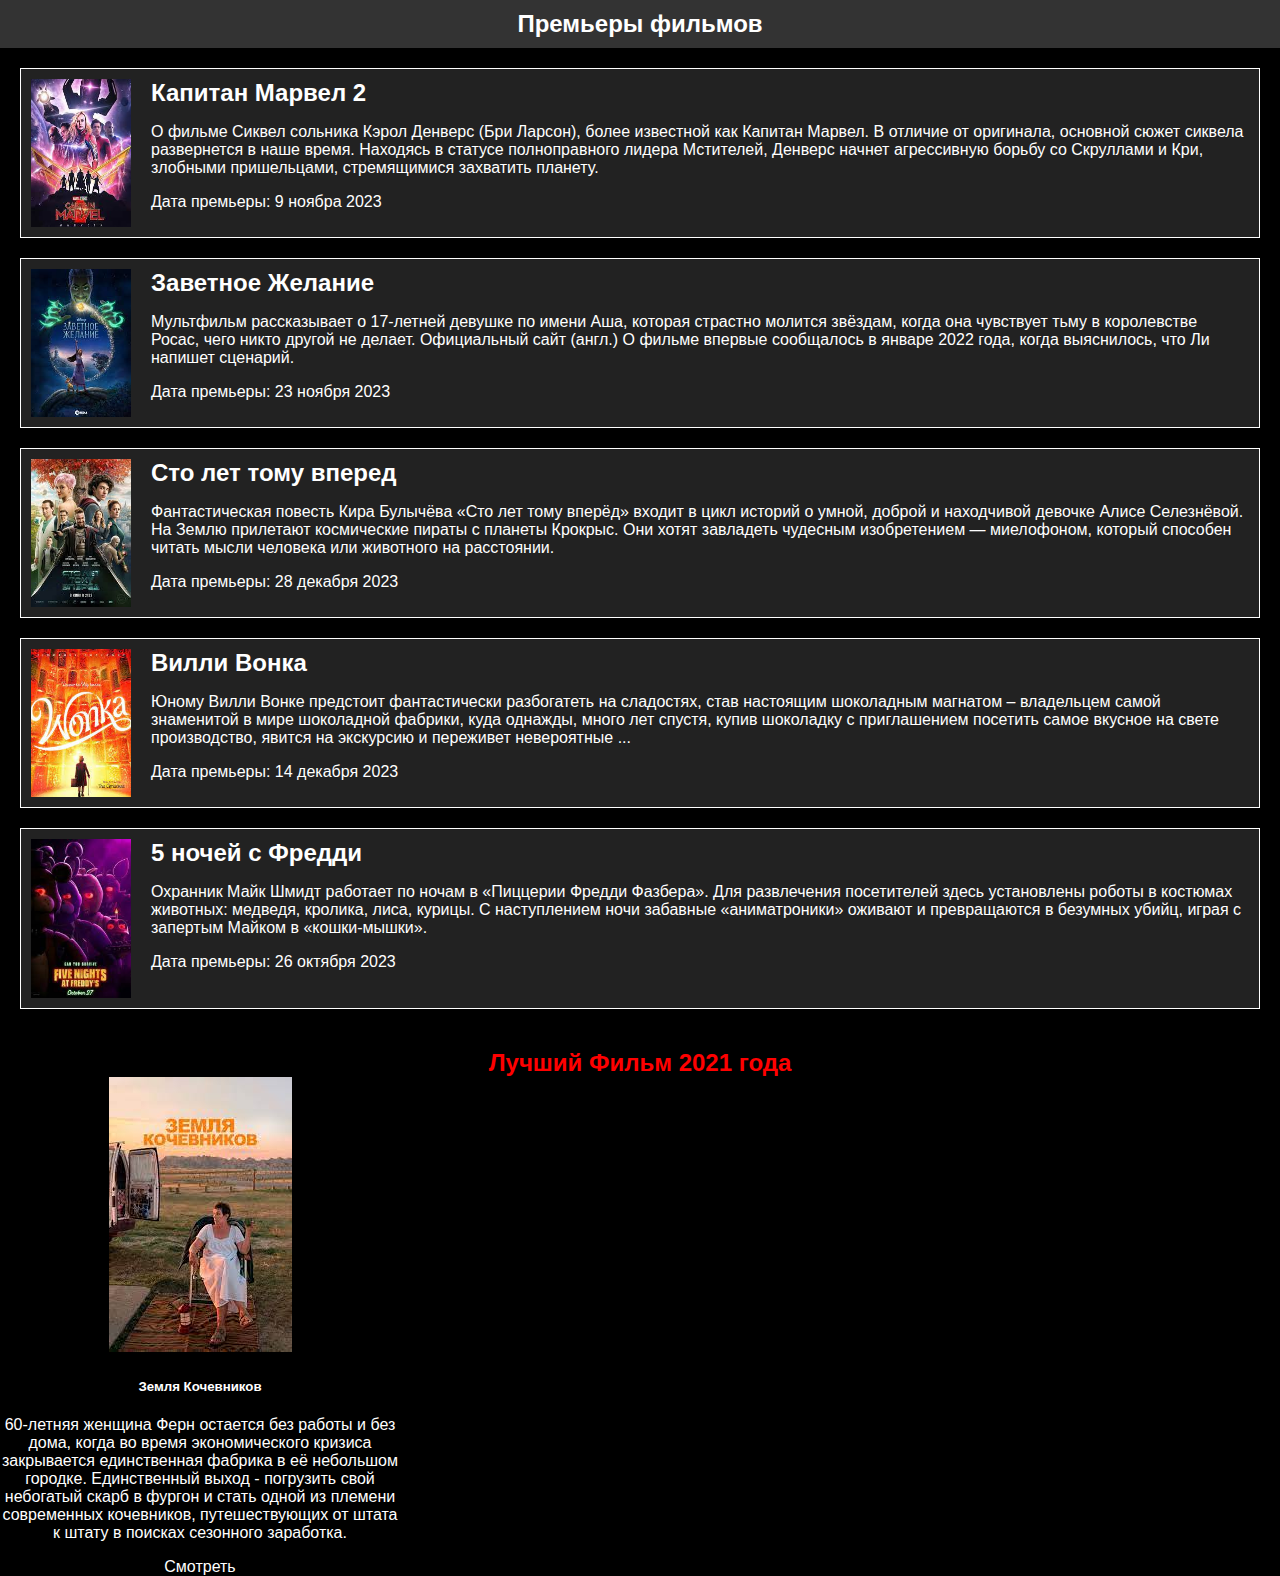
==== aboutus.html @ 688ca390 "ya gay" ====
<!DOCTYPE html>
<html>
<head>
    <meta charset="UTF-8">
    <link rel="stylesheet" href="style2.css">
    <link rel="icon" href="https://img.icons8.com/?size=1x&id=Avh9QzxquY7P&format=png">
    <title>Премьеры фильмов</title>
    <link href="https://cdn.jsdelivr.net/npm/bootstrap@5.0.2/dist/css/bootstrap.min.css" rel="stylesheet" integrity="sha384-EVSTQN3/azprG1Anm3QDgpJLIm9Nao0Yz1ztcQTwFspd3yD65VohhpuuCOmLASjC" crossorigin="anonymous">
    <script src="https://cdn.jsdelivr.net/npm/bootstrap@5.0.2/dist/js/bootstrap.bundle.min.js" integrity="sha384-MrcW6ZMFYlzcLA8Nl+NtUVF0sA7MsXsP1UyJoMp4YLEuNSfAP+JcXn/tWtIaxVXM" crossorigin="anonymous"></script>

    <style>
        body {
            background-color: black;
            color: white;
            font-family: Arial, sans-serif;
            margin: 0;
            padding: 0;
        }

        header {
            background-color: #333;
            padding: 10px;
            text-align: center;
        }

        h1 {
            margin: 0;
            padding: 0;
        }

        .film-list {
            padding: 20px;
        }

        .film {
            display: flex;
            flex-direction: row; /* Расположение элементов в строку */
            background-color: #222;
            border: 1px solid white;
            padding: 10px;
            margin-bottom: 20px;
        }

        .film img {
            max-width: 100px; /* Ширина изображения */
            height: auto;
            margin-right: 20px; /* Расстояние между изображением и текстом */
        }

        .film-details {
            flex-grow: 1; /* Растягивает описание и дату по ширине контейнера */
        }

        .film h2 {
            margin: 0;
            padding: 0;
        }
    </style>
</head>
<body>
    <header>
        <h1>Премьеры фильмов</h1>
    </header>
    <div class="film-list">
        <div class="film">
            <img src="[data-uri]" alt="Постер фильма 1">
            <div class="film-details">
                <h2>Капитан Марвел 2</h2>
                <p>О фильме Cиквел сольника Кэрол Денверс (Бри Ларсон), более известной как Капитан Марвел. В отличие от оригинала, основной сюжет сиквела развернется в наше время. Находясь в статусе полноправного лидера Мстителей, Денверс начнет агрессивную борьбу со Скруллами и Кри, злобными пришельцами, стремящимися захватить планету.</p>
                <p>Дата премьеры: 9 ноябра 2023</p>
            </div>
        </div>
        <div class="film">
            <img src="[data-uri]" alt="Постер фильма 2">
            <div class="film-details">
                <h2>Заветное Желание</h2>
                <p>Мультфильм рассказывает о 17-летней девушке по имени Аша, которая страстно молится звёздам, когда она чувствует тьму в королевстве Росас, чего никто другой не делает. Официальный сайт (англ.) О фильме впервые сообщалось в январе 2022 года, когда выяснилось, что Ли напишет сценарий.</p>
                <p>Дата премьеры: 23 ноября 2023</p>
            </div>
        </div>
        <div class="film">
              <img src="[data-uri]" alt="Постер фильма 2">
              <div class="film-details">
                  <h2>Сто лет тому вперед</h2>
                  <p>Фантастическая повесть Кира Булычёва «Сто лет тому вперёд» входит в цикл историй о умной, доброй и находчивой девочке Алисе Селезнёвой. На Землю прилетают космические пираты с планеты Крокрыс. Они хотят завладеть чудесным изобретением — миелофоном, который способен читать мысли человека или животного на расстоянии.</p>
                  <p>Дата премьеры: 28 декабря 2023</p>
              </div>
          </div>
          <div class="film">
            <img src="[data-uri]" alt="Постер фильма 2">
            <div class="film-details">
                <h2>Вилли Вонка</h2>
                <p>Юному Вилли Вонке предстоит фантастически разбогатеть на сладостях, став настоящим шоколадным магнатом – владельцем самой знаменитой в мире шоколадной фабрики, куда однажды, много лет спустя, купив шоколадку с приглашением посетить самое вкусное на свете производство, явится на экскурсию и переживет невероятные ...</p>
                <p>Дата премьеры: 14 декабря 2023</p>
            </div>
        </div>
        <div class="film">
            <img src="[data-uri]" alt="Постер фильма 2">
            <div class="film-details">
                <h2>5 ночей с Фредди</h2>
                <p>Охранник Майк Шмидт работает по ночам в «Пиццерии Фредди Фазбера». Для развлечения посетителей здесь установлены роботы в костюмах животных: медведя, кролика, лиса, курицы. С наступлением ночи забавные «аниматроники» оживают и превращаются в безумных убийц, играя с запертым Майком в «кошки-мышки».</p>
                <p>Дата премьеры: 26 октября 2023</p>
            </div>
        </div>
    </div>

<h1 class="nzu">Лучший Фильм 2021 года</h1>

    <div class="carddd" style="width: 25rem;">
      <img src="[data-uri]" class="card-img-top" alt="...">
      <div class="card-body">
        <h5 class="card-title">Земля Кочевников</h5>
        <p class="card-text">60-летняя женщина Ферн остается без работы и без дома, когда во время экономического кризиса закрывается единственная фабрика в её небольшом городке. Единственный выход - погрузить свой небогатый скарб в фургон и стать одной из племени современных кочевников, путешествующих от штата к штату в поисках сезонного заработка.</p>
        <a href="https://www.kinopoisk.ru/film/1238506/" class="btn btn-primary">Смотреть</a>
      </div>
    </div>


</body>
</html>
---- style2.css ----
body {
    background-color: #111;
    color: #fff;
    font-family: Arial, sans-serif;
    background-image: url('C:\Users\Админ\Downloads\битмен.jpg');
}

.container {
    max-width: 1200px;
    margin: 0 auto;
    padding: 20px;
}

.category {
    background-color: #333;
    padding: 10px;
    margin: 10px 0;
    color: white;

}

h1 {
    font-size: 24px;
}

ul {
    list-style-type: none;
    padding: 0;
}

li {
    margin: 5px 0;
}

a {
    color: #fff;
    text-decoration: none;
}

a:hover {
    text-decoration: underline;
}

.movie {
    display: flex;
    align-items: center;
    color: white;
}

.movie img {
    max-width: 100px;
    margin-right: 20px;
}

.movie p {
    margin: 0;
}

.background {
  position: fixed;
  top: 0;
  left: 0;
  width: 100%;
  height: 100%;
  background-image: url('https://w.forfun.com/fetch/9b/9b1630653114e1dd4360c3ca581d76cb.jpeg');
  background-size: cover;
  z-index: -1;
}

.gilm {
  margin-right: 20px;
}

.insta {
color: inherit;
}
a{
  color: inherit;
 }

       a:hover {
           color: red;
           text-decoration: underline;
}
section {
  text-align: center;
  margin: auto;
  padding: 20px;
  height: 100px;
  width: 100px;
}
.nappp{
  text-align: center;
  color: white;
}

.nan, yt; {
  color: inherit;
}
.jjj{
  color: white;
}
.ooo{
  color: white;
  text-align: center;
}
.row{
  color: white;
  text-align: center;
}
.carddd{
text-align: center;
}
.nzu{
  text-align: center;
  color: red;
}
.dwer{
  text-align: center;
}
.navbar navbar-expand-lg navbar-light bg-light{
  color: blue;
}
.carousel slide{
  width: 10px;
}
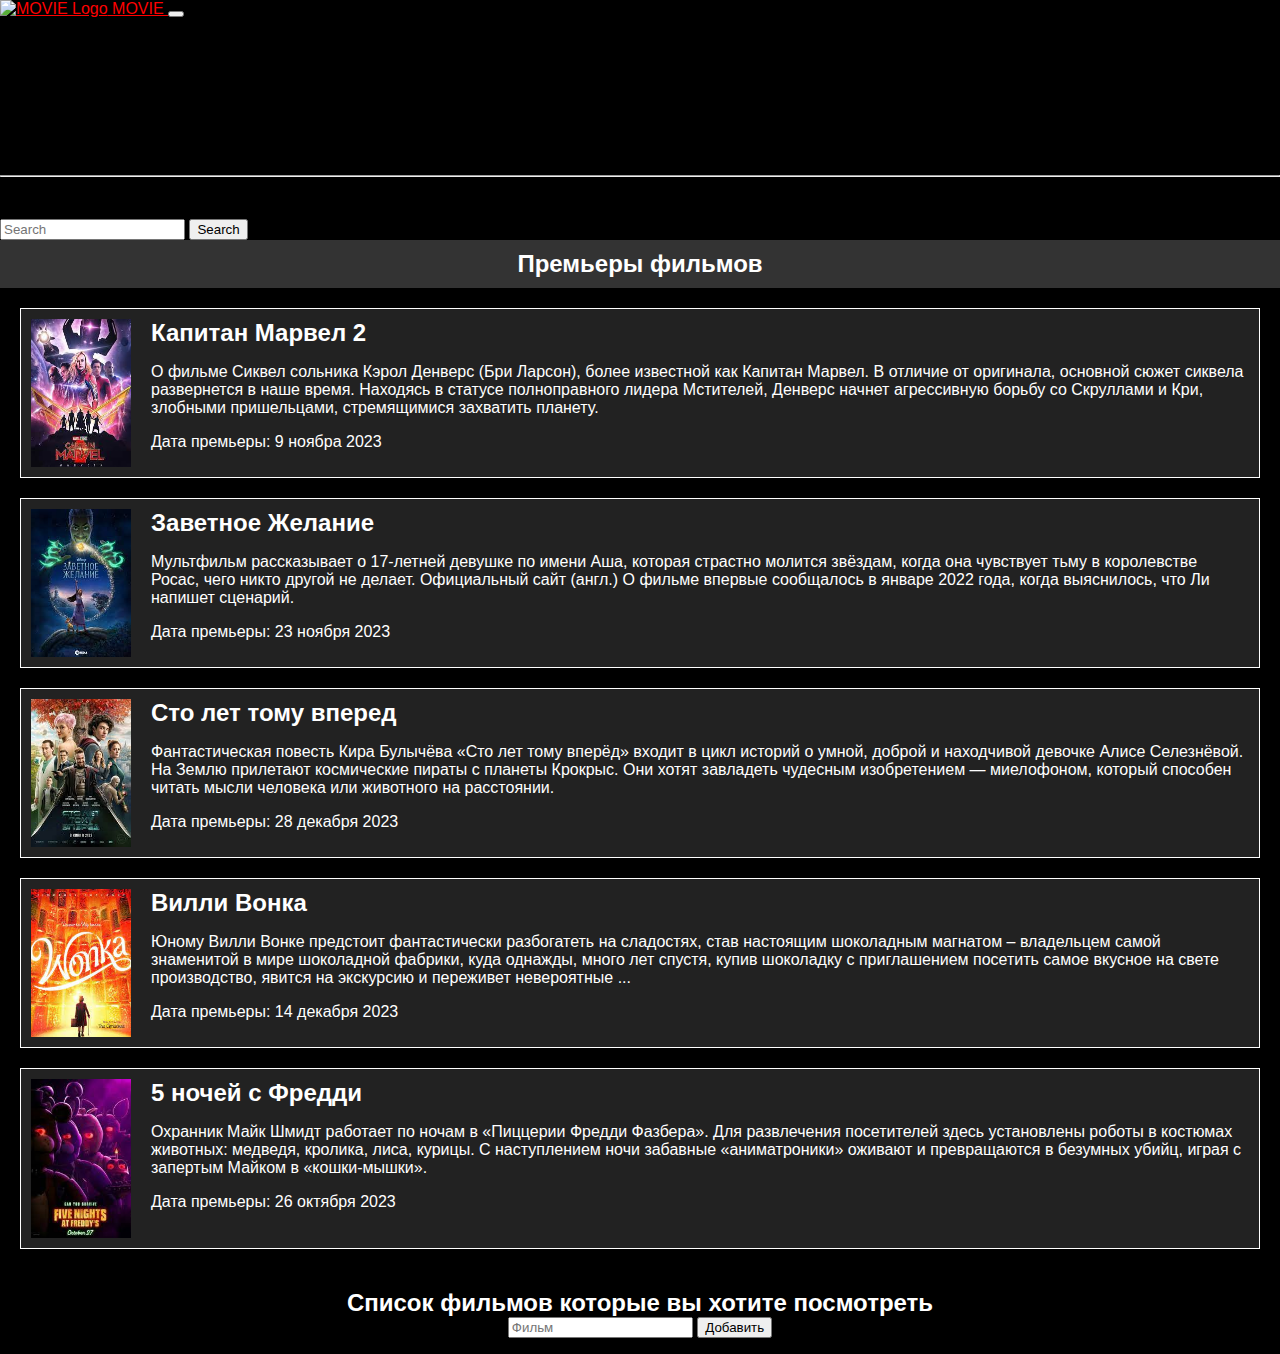
==== commit aaea64bc: "ef" ====
--- a/aboutus.html
+++ b/aboutus.html
@@ -58,62 +58,144 @@
     </style>
 </head>
 <body>
-    <header>
-        <h1>Премьеры фильмов</h1>
-    </header>
-    <div class="film-list">
-        <div class="film">
-            <img src="[data-uri]" alt="Постер фильма 1">
-            <div class="film-details">
-                <h2>Капитан Марвел 2</h2>
-                <p>О фильме Cиквел сольника Кэрол Денверс (Бри Ларсон), более известной как Капитан Марвел. В отличие от оригинала, основной сюжет сиквела развернется в наше время. Находясь в статусе полноправного лидера Мстителей, Денверс начнет агрессивную борьбу со Скруллами и Кри, злобными пришельцами, стремящимися захватить планету.</p>
-                <p>Дата премьеры: 9 ноябра 2023</p>
-            </div>
-        </div>
-        <div class="film">
-            <img src="[data-uri]" alt="Постер фильма 2">
-            <div class="film-details">
-                <h2>Заветное Желание</h2>
-                <p>Мультфильм рассказывает о 17-летней девушке по имени Аша, которая страстно молится звёздам, когда она чувствует тьму в королевстве Росас, чего никто другой не делает. Официальный сайт (англ.) О фильме впервые сообщалось в январе 2022 года, когда выяснилось, что Ли напишет сценарий.</p>
-                <p>Дата премьеры: 23 ноября 2023</p>
-            </div>
-        </div>
-        <div class="film">
-              <img src="[data-uri]" alt="Постер фильма 2">
-              <div class="film-details">
-                  <h2>Сто лет тому вперед</h2>
-                  <p>Фантастическая повесть Кира Булычёва «Сто лет тому вперёд» входит в цикл историй о умной, доброй и находчивой девочке Алисе Селезнёвой. На Землю прилетают космические пираты с планеты Крокрыс. Они хотят завладеть чудесным изобретением — миелофоном, который способен читать мысли человека или животного на расстоянии.</p>
-                  <p>Дата премьеры: 28 декабря 2023</p>
-              </div>
-          </div>
-          <div class="film">
-            <img src="[data-uri]" alt="Постер фильма 2">
-            <div class="film-details">
-                <h2>Вилли Вонка</h2>
-                <p>Юному Вилли Вонке предстоит фантастически разбогатеть на сладостях, став настоящим шоколадным магнатом – владельцем самой знаменитой в мире шоколадной фабрики, куда однажды, много лет спустя, купив шоколадку с приглашением посетить самое вкусное на свете производство, явится на экскурсию и переживет невероятные ...</p>
-                <p>Дата премьеры: 14 декабря 2023</p>
-            </div>
-        </div>
-        <div class="film">
-            <img src="[data-uri]" alt="Постер фильма 2">
-            <div class="film-details">
-                <h2>5 ночей с Фредди</h2>
-                <p>Охранник Майк Шмидт работает по ночам в «Пиццерии Фредди Фазбера». Для развлечения посетителей здесь установлены роботы в костюмах животных: медведя, кролика, лиса, курицы. С наступлением ночи забавные «аниматроники» оживают и превращаются в безумных убийц, играя с запертым Майком в «кошки-мышки».</p>
-                <p>Дата премьеры: 26 октября 2023</p>
-            </div>
-        </div>
-    </div>
-
-<h1 class="nzu">Лучший Фильм 2021 года</h1>
-
-    <div class="carddd" style="width: 25rem;">
-      <img src="[data-uri]" class="card-img-top" alt="...">
-      <div class="card-body">
-        <h5 class="card-title">Земля Кочевников</h5>
-        <p class="card-text">60-летняя женщина Ферн остается без работы и без дома, когда во время экономического кризиса закрывается единственная фабрика в её небольшом городке. Единственный выход - погрузить свой небогатый скарб в фургон и стать одной из племени современных кочевников, путешествующих от штата к штату в поисках сезонного заработка.</p>
-        <a href="https://www.kinopoisk.ru/film/1238506/" class="btn btn-primary">Смотреть</a>
-      </div>
-    </div>
+
+
+
+
+<nav class="navbar navbar-expand-lg navbar-dark bg-dark">
+    <div class="container-fluid">
+        <a class="navbar-brand" href="#">
+            <img src="C:\Users\Админ\Pictures\movie.png" alt="MOVIE Logo" width="50">
+            MOVIE
+        </a>
+        <button class="navbar-toggler" type="button" data-bs-toggle="collapse" data-bs-target="#navbarSupportedContent" aria-controls="navbarSupportedContent" aria-expanded="false" aria-label="Toggle navigation">
+            <span class="navbar-toggler-icon"></span>
+        </button>
+        <div class="collapse navbar-collapse" id="navbarSupportedContent">
+            <ul class="navbar-nav me-auto mb-2 mb-lg-0">
+                <li class="nav-item">
+                    <a class="nav-link active" aria-current="page" href="file:///C:/Users/%D0%90%D0%B4%D0%BC%D0%B8%D0%BD/Desktop/site/index.html/index.html">Home</a>
+                </li>
+                <li class="nav-item">
+                    <a class="nav-link" href="file:///C:/Users/%D0%90%D0%B4%D0%BC%D0%B8%D0%BD/Desktop/site/index.html/aboutus.html">Премьеры</a>
+                </li>
+                <li class "nav-item">
+                <a class="nav-link" href="file:///C:/Users/%D0%90%D0%B4%D0%BC%D0%B8%D0%BD/Desktop/site/index.html/rating.html">Рейтинг</a>
+                </li>
+                <li class="nav-item dropdown">
+                    <a class="nav-link dropdown-toggle" href="#" id="navbarDropdown" role="button" data-bs-toggle="dropdown" aria-expanded="false">
+                        Subscribe
+                    </a>
+                    <ul class="dropdown-menu" aria-labelledby="navbarDropdown">
+                        <li><a class="dropdown-item" href="file:///C:/Users/%D0%90%D0%B4%D0%BC%D0%B8%D0%BD/Desktop/site/index.html/contact.html">YouTube</a></li>
+                        <li><a class="dropdown-item" href="file:///C:/Users/%D0%90%D0%B4%D0%BC%D0%B8Н/Desktop/site/index.html/contact.html">Instagram</a></li>
+                        <li><hr class="dropdown-divider"></li>
+                        <li><a class="dropdown-item" href="file:///C:/Users/%D0%90%D0%B4МИН/Desktop/site/index.html/contact.html">Facebook</a></li>
+                    </ul>
+                </li>
+            </ul>
+            <form class="d-flex">
+                <input class="form-control me-2" type="search" placeholder="Search" aria-label="Search">
+                <button class="btn btn-outline-success" type="submit">Search</button>
+            </form>
+        </div>
+    </div>
+</nav>
+
+
+<header>
+    <h1>Премьеры фильмов</h1>
+</header>
+<div class="film-list">
+    <div class="film">
+        <img src="[data-uri]" alt="Постер фильма 1">
+        <div class="film-details">
+            <h2>Капитан Марвел 2</h2>
+            <p>О фильме Cиквел сольника Кэрол Денверс (Бри Ларсон), более известной как Капитан Марвел. В отличие от оригинала, основной сюжет сиквела развернется в наше время. Находясь в статусе полноправного лидера Мстителей, Денверс начнет агрессивную борьбу со Скруллами и Кри, злобными пришельцами, стремящимися захватить планету.</p>
+            <p>Дата премьеры: 9 ноябра 2023</p>
+        </div>
+    </div>
+    <div class="film">
+        <img src="[data-uri]" alt="Постер фильма 2">
+        <div class="film-details">
+            <h2>Заветное Желание</h2>
+            <p>Мультфильм рассказывает о 17-летней девушке по имени Аша, которая страстно молится звёздам, когда она чувствует тьму в королевстве Росас, чего никто другой не делает. Официальный сайт (англ.) О фильме впервые сообщалось в январе 2022 года, когда выяснилось, что Ли напишет сценарий.</p>
+            <p>Дата премьеры: 23 ноября 2023</p>
+        </div>
+    </div>
+    <div class="film">
+        <img src="[data-uri]" alt="Постер фильма 2">
+        <div class="film-details">
+            <h2>Сто лет тому вперед</h2>
+            <p>Фантастическая повесть Кира Булычёва «Сто лет тому вперёд» входит в цикл историй о умной, доброй и находчивой девочке Алисе Селезнёвой. На Землю прилетают космические пираты с планеты Крокрыс. Они хотят завладеть чудесным изобретением — миелофоном, который способен читать мысли человека или животного на расстоянии.</p>
+            <p>Дата премьеры: 28 декабря 2023</p>
+        </div>
+    </div>
+    <div class="film">
+        <img src="[data-uri]" alt="Постер фильма 2">
+        <div class="film-details">
+            <h2>Вилли Вонка</h2>
+            <p>Юному Вилли Вонке предстоит фантастически разбогатеть на сладостях, став настоящим шоколадным магнатом – владельцем самой знаменитой в мире шоколадной фабрики, куда однажды, много лет спустя, купив шоколадку с приглашением посетить самое вкусное на свете производство, явится на экскурсию и переживет невероятные ...</p>
+            <p>Дата премьеры: 14 декабря 2023</p>
+        </div>
+    </div>
+    <div class="film">
+        <img src="[data-uri]" alt="Постер фильма 2">
+        <div class="film-details">
+            <h2>5 ночей с Фредди</h2>
+            <p>Охранник Майк Шмидт работает по ночам в «Пиццерии Фредди Фазбера». Для развлечения посетителей здесь установлены роботы в костюмах животных: медведя, кролика, лиса, курицы. С наступлением ночи забавные «аниматроники» оживают и превращаются в безумных убийц, играя с запертым Майком в «кошки-мышки».</p>
+            <p>Дата премьеры: 26 октября 2023</p>
+        </div>
+    </div>
+</div>
+
+<center>
+
+    <h1>Список фильмов которые вы хотите посмотреть</h1>
+    <div class="todo-container">
+        <div class="input-container">
+            <input type="text" id="taskInput" placeholder="Фильм">
+            <button onclick="addTask()">Добавить</button>
+        </div>
+        <ul id="taskList"></ul>
+    </div>
+    <script>
+        // Функция для добавления задачи
+        function addTask() {
+            const taskInput = document.getElementById("taskInput");
+            const taskText = taskInput.value.trim();
+
+            if (taskText !== "") {
+                const taskList = document.getElementById("taskList");
+
+                const li = document.createElement("li");
+                li.innerHTML = `
+                    <span>${taskText}</span>
+                    <button onclick="markComplete(this)">Выполнено</button>
+                    <button onclick="deleteTask(this)">Удалить</button>
+                `;
+
+                taskList.appendChild(li);
+                taskInput.value = "";
+            }
+        }
+
+        // Функция для отметки задачи как выполненной
+        function markComplete(button) {
+            const taskText = button.previousElementSibling;
+            taskText.classList.add("completed");
+            button.disabled = true;
+        }
+
+        // Функция для удаления задачи
+        function deleteTask(button) {
+            const li = button.parentElement;
+            li.remove();
+        }
+    </script>
+
+</center>
+
 
 
 </body>
--- a/style2.css
+++ b/style2.css
@@ -3,124 +3,127 @@
     color: #fff;
     font-family: Arial, sans-serif;
     background-image: url('C:\Users\Админ\Downloads\битмен.jpg');
-}
+    }
 
-.container {
+    .container {
     max-width: 1200px;
     margin: 0 auto;
     padding: 20px;
-}
+    }
 
-.category {
+    .category {
     background-color: #333;
     padding: 10px;
     margin: 10px 0;
     color: white;
 
+    }
+
+    h1 {
+    font-size: 24px;
+    }
+
+    ul {
+    list-style-type: none;
+    padding: 0;
+    }
+
+    li {
+    margin: 5px 0;
+    }
+
+    a {
+    color: #fff;
+    text-decoration: none;
+    }
+
+    a:hover {
+    text-decoration: underline;
+    }
+
+    .movie {
+    display: flex;
+    align-items: center;
+    color: white;
+    }
+
+    .movie img {
+    max-width: 100px;
+    margin-right: 20px;
+    }
+
+    .movie p {
+    margin: 0;
+    }
+
+    .background {
+    position: fixed;
+    top: 0;
+    left: 0;
+    width: 100%;
+    height: 100%;
+    background-image: url('https://w.forfun.com/fetch/9b/9b1630653114e1dd4360c3ca581d76cb.jpeg');
+    background-size: cover;
+    z-index: -1;
 }
 
-h1 {
-    font-size: 24px;
+.gilm {
+    margin-right: 20px;
 }
 
-ul {
-    list-style-type: none;
-    padding: 0;
+.insta {
+    color: inherit;
 }
-
-li {
-    margin: 5px 0;
-}
-
-a {
-    color: #fff;
-    text-decoration: none;
+a{
+    color: inherit;
 }
 
 a:hover {
+    color: red;
     text-decoration: underline;
 }
-
-.movie {
-    display: flex;
-    align-items: center;
+section {
+    text-align: center;
+    margin: auto;
+    padding: 20px;
+    height: 100px;
+    width: 100px;
+}
+.nappp{
+    text-align: center;
     color: white;
 }
 
-.movie img {
-    max-width: 100px;
-    margin-right: 20px;
-}
-
-.movie p {
-    margin: 0;
-}
-
-.background {
-  position: fixed;
-  top: 0;
-  left: 0;
-  width: 100%;
-  height: 100%;
-  background-image: url('https://w.forfun.com/fetch/9b/9b1630653114e1dd4360c3ca581d76cb.jpeg');
-  background-size: cover;
-  z-index: -1;
-}
-
-.gilm {
-  margin-right: 20px;
-}
-
-.insta {
-color: inherit;
-}
-a{
-  color: inherit;
- }
-
-       a:hover {
-           color: red;
-           text-decoration: underline;
-}
-section {
-  text-align: center;
-  margin: auto;
-  padding: 20px;
-  height: 100px;
-  width: 100px;
-}
-.nappp{
-  text-align: center;
-  color: white;
-}
-
 .nan, yt; {
-  color: inherit;
+    color: inherit;
 }
 .jjj{
-  color: white;
+    color: white;
 }
 .ooo{
-  color: white;
-  text-align: center;
+    color: white;
+    text-align: center;
 }
 .row{
-  color: white;
-  text-align: center;
+    color: white;
+    text-align: center;
 }
 .carddd{
-text-align: center;
+    text-align: center;
 }
 .nzu{
-  text-align: center;
-  color: red;
+    text-align: center;
+    color: red;
 }
 .dwer{
-  text-align: center;
+    text-align: center;
 }
-.navbar navbar-expand-lg navbar-light bg-light{
-  color: blue;
+.container-fluid{
+    color: black;
 }
 .carousel slide{
-  width: 10px;
+    width: 10px;
 }
+.ooo{
+    font-size: 200%;
+}
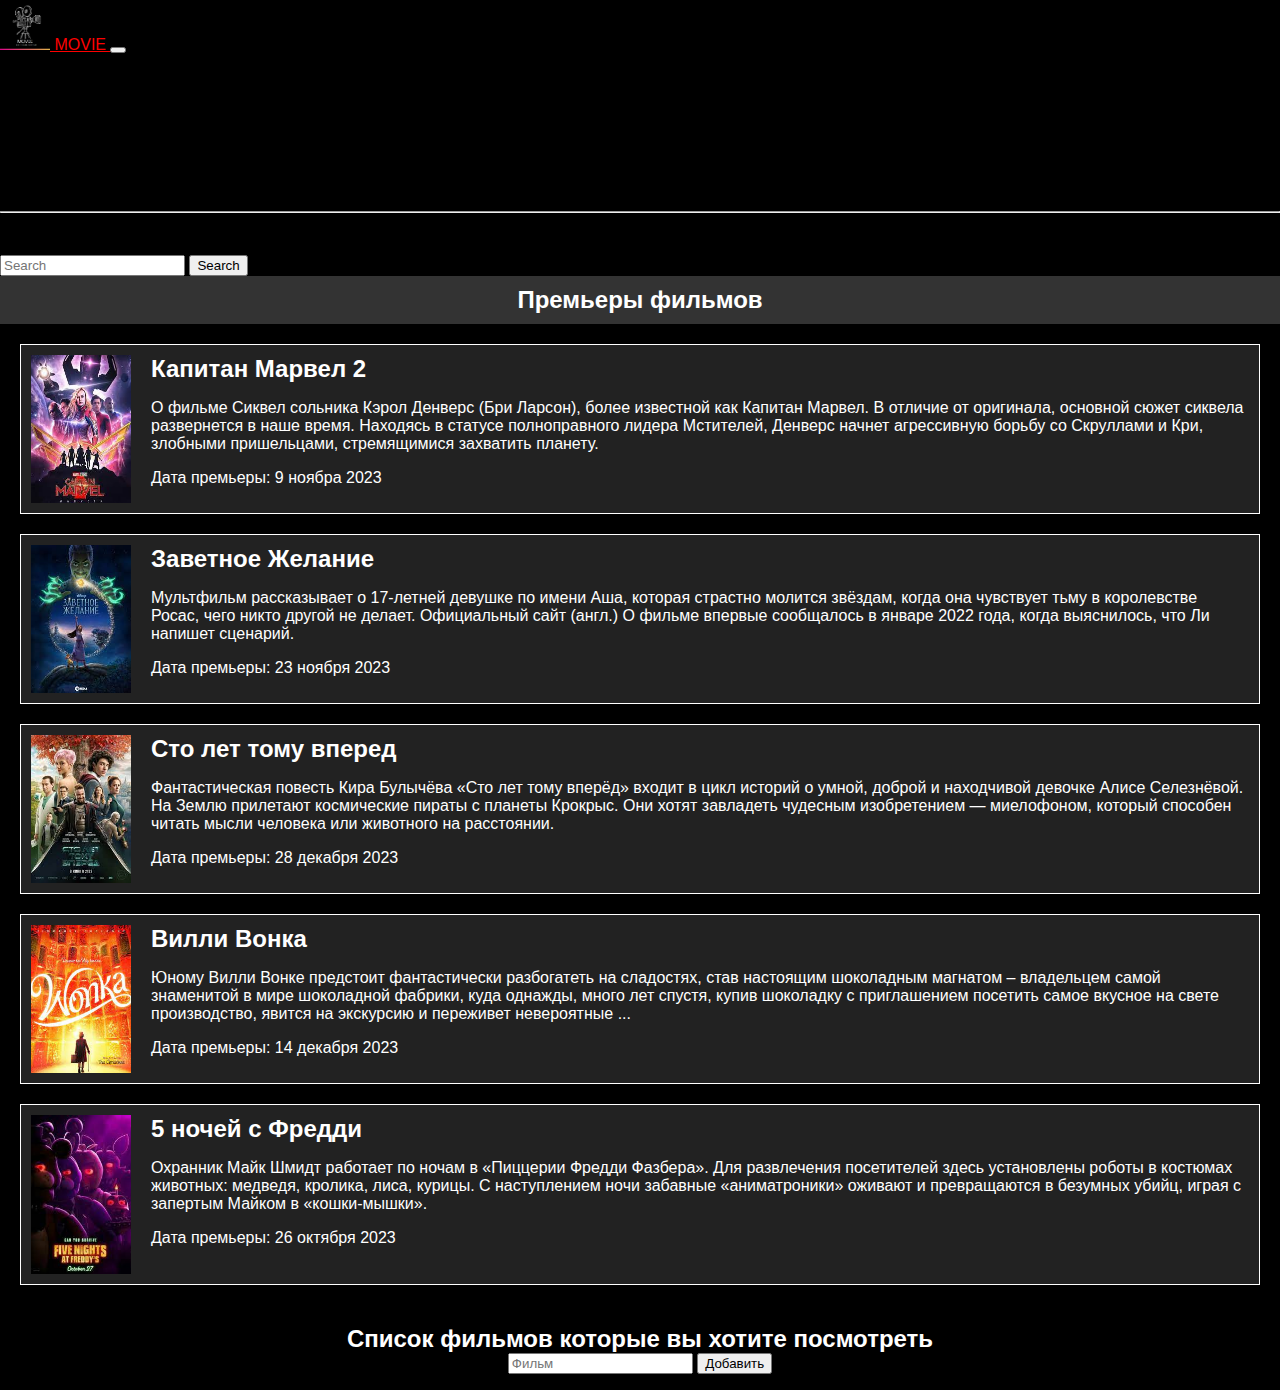
==== commit e01683f8: "ef" ====
--- a/aboutus.html
+++ b/aboutus.html
@@ -65,7 +65,7 @@
 <nav class="navbar navbar-expand-lg navbar-dark bg-dark">
     <div class="container-fluid">
         <a class="navbar-brand" href="#">
-            <img src="C:\Users\Админ\Pictures\movie.png" alt="MOVIE Logo" width="50">
+            <img src="movie.png" alt="MOVIE Logo" width="50">
             MOVIE
         </a>
         <button class="navbar-toggler" type="button" data-bs-toggle="collapse" data-bs-target="#navbarSupportedContent" aria-controls="navbarSupportedContent" aria-expanded="false" aria-label="Toggle navigation">
@@ -74,23 +74,23 @@
         <div class="collapse navbar-collapse" id="navbarSupportedContent">
             <ul class="navbar-nav me-auto mb-2 mb-lg-0">
                 <li class="nav-item">
-                    <a class="nav-link active" aria-current="page" href="file:///C:/Users/%D0%90%D0%B4%D0%BC%D0%B8%D0%BD/Desktop/site/index.html/index.html">Home</a>
+                    <a class="nav-link active" aria-current="page" href="index.html">Home</a>
                 </li>
                 <li class="nav-item">
-                    <a class="nav-link" href="file:///C:/Users/%D0%90%D0%B4%D0%BC%D0%B8%D0%BD/Desktop/site/index.html/aboutus.html">Премьеры</a>
+                    <a class="nav-link" href="aboutus.html">Премьеры</a>
                 </li>
                 <li class "nav-item">
-                <a class="nav-link" href="file:///C:/Users/%D0%90%D0%B4%D0%BC%D0%B8%D0%BD/Desktop/site/index.html/rating.html">Рейтинг</a>
+                <a class="nav-link" href="rating.html">Рейтинг</a>
                 </li>
                 <li class="nav-item dropdown">
                     <a class="nav-link dropdown-toggle" href="#" id="navbarDropdown" role="button" data-bs-toggle="dropdown" aria-expanded="false">
                         Subscribe
                     </a>
                     <ul class="dropdown-menu" aria-labelledby="navbarDropdown">
-                        <li><a class="dropdown-item" href="file:///C:/Users/%D0%90%D0%B4%D0%BC%D0%B8%D0%BD/Desktop/site/index.html/contact.html">YouTube</a></li>
-                        <li><a class="dropdown-item" href="file:///C:/Users/%D0%90%D0%B4%D0%BC%D0%B8Н/Desktop/site/index.html/contact.html">Instagram</a></li>
+                        <li><a class="dropdown-item" href="contact.html">YouTube</a></li>
+                        <li><a class="dropdown-item" href="contact.html">Instagram</a></li>
                         <li><hr class="dropdown-divider"></li>
-                        <li><a class="dropdown-item" href="file:///C:/Users/%D0%90%D0%B4МИН/Desktop/site/index.html/contact.html">Facebook</a></li>
+                        <li><a class="dropdown-item" href="contact.html">Facebook</a></li>
                     </ul>
                 </li>
             </ul>
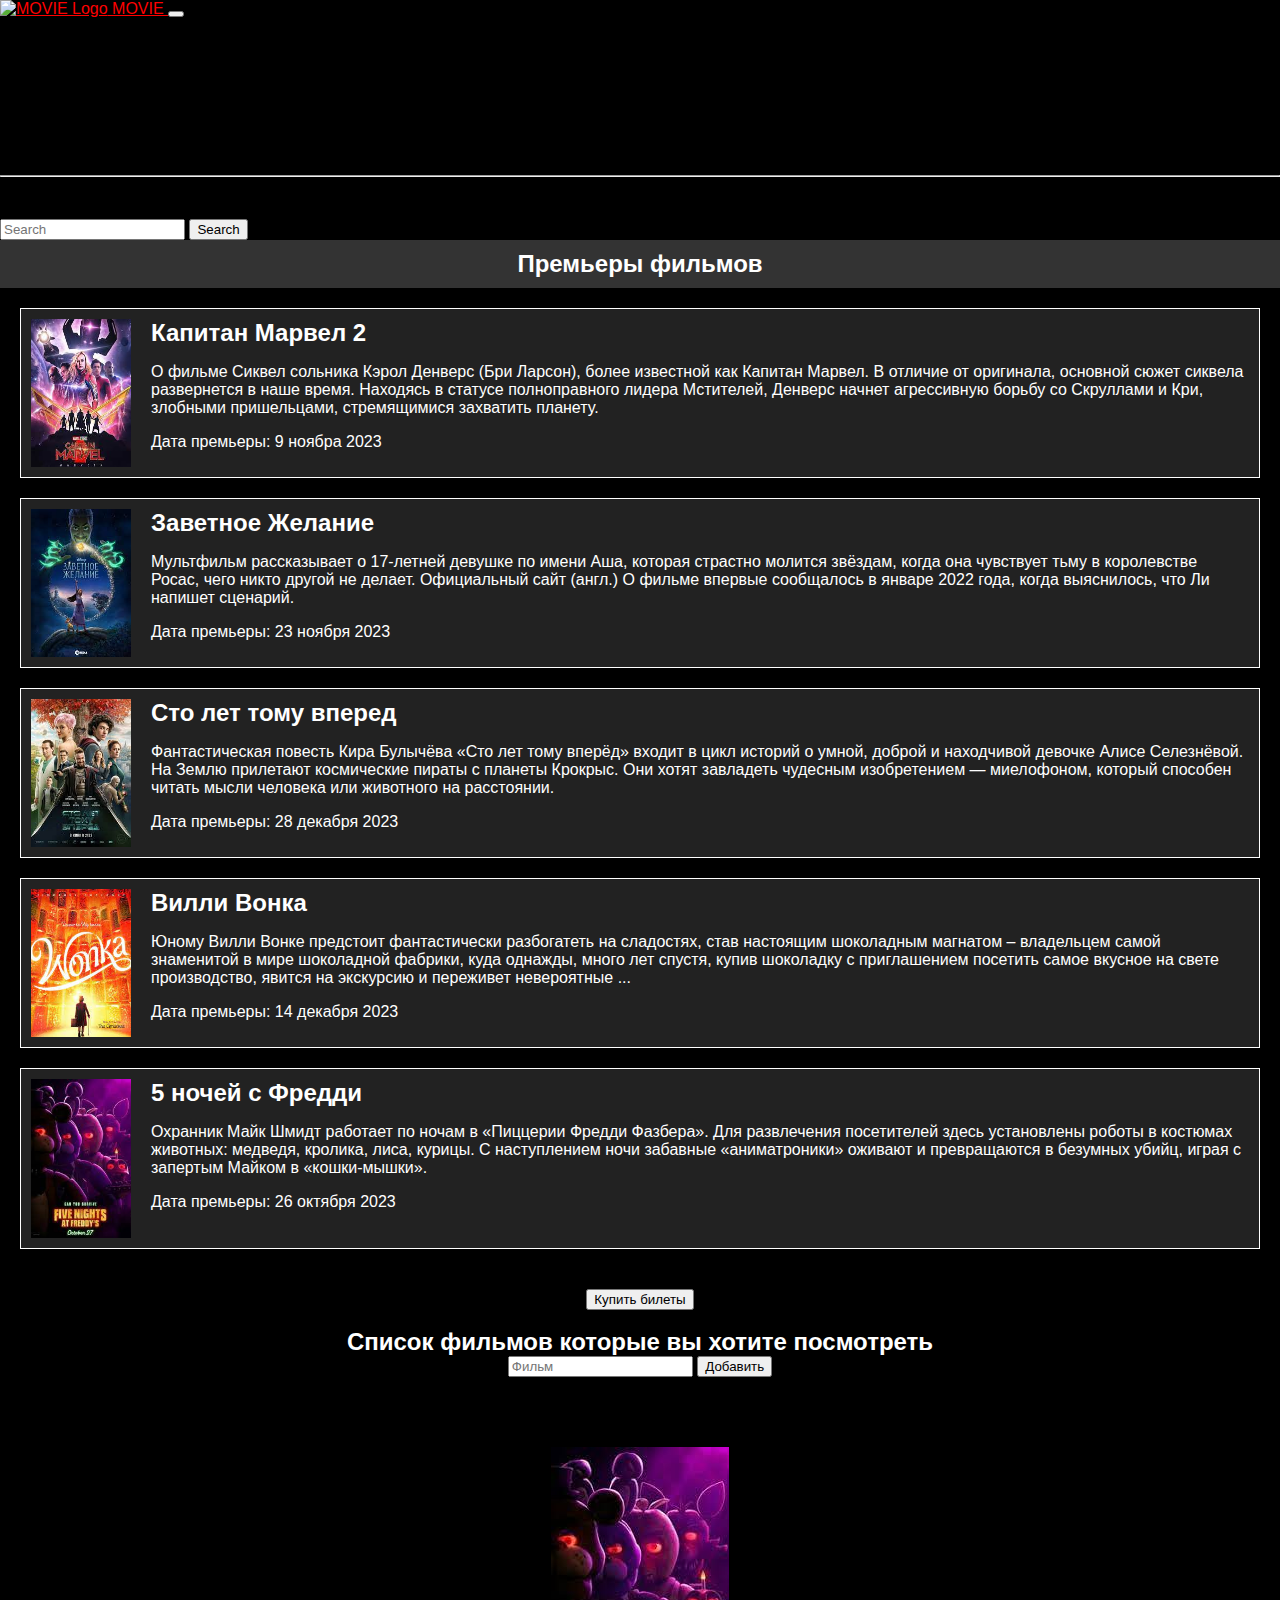
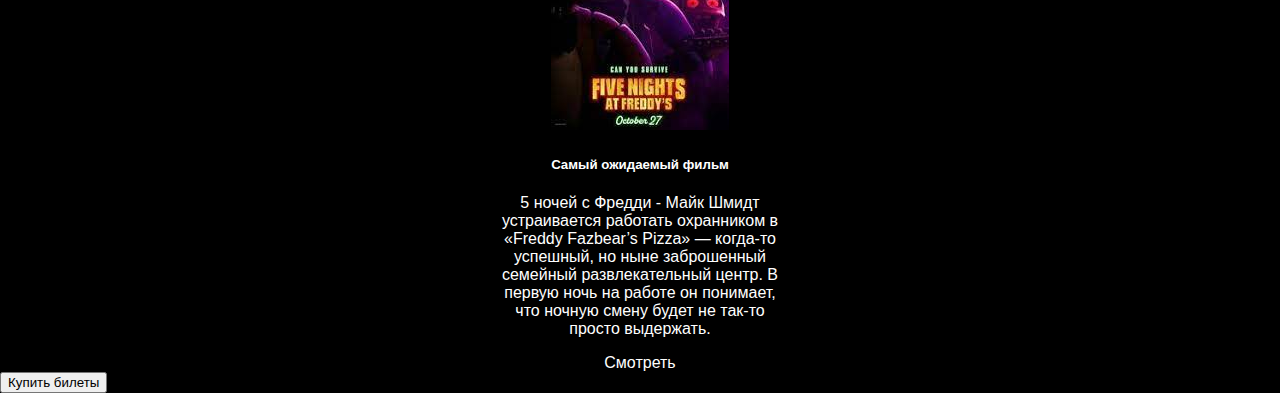
==== commit 97b030b6: "siu" ====
--- a/aboutus.html
+++ b/aboutus.html
@@ -65,7 +65,7 @@
 <nav class="navbar navbar-expand-lg navbar-dark bg-dark">
     <div class="container-fluid">
         <a class="navbar-brand" href="#">
-            <img src="movie.png" alt="MOVIE Logo" width="50">
+            <img src="C:\Users\Админ\Pictures\movie.png" alt="MOVIE Logo" width="50">
             MOVIE
         </a>
         <button class="navbar-toggler" type="button" data-bs-toggle="collapse" data-bs-target="#navbarSupportedContent" aria-controls="navbarSupportedContent" aria-expanded="false" aria-label="Toggle navigation">
@@ -150,7 +150,14 @@
 </div>
 
 <center>
-
+    <button id="myBtn">Купить билеты</button>
+
+    <script>
+        document.getElementById("myBtn").addEventListener("click", function() {
+            alert("Билет куплен");
+        });
+    </script>
+    <br><br>
     <h1>Список фильмов которые вы хотите посмотреть</h1>
     <div class="todo-container">
         <div class="input-container">
@@ -194,8 +201,30 @@
         }
     </script>
 
+    <br><br><br>
+
+    <div class="card" style="width: 18rem;">
+        <img src="[data-uri]" alt="Постер фильма 2" class="card-img-top" alt="...">
+        <div class="card-body">
+            <div class="card text-dark">
+
+                <h5 class="card-title">Самый ожидаемый фильм</h5>
+                <p class="card-text">5 ночей с Фредди - Майк Шмидт устраивается работать охранником в «Freddy Fazbear’s Pizza» — когда-то успешный, но ныне заброшенный семейный развлекательный центр. В первую ночь на работе он понимает, что ночную смену будет не так-то просто выдержать.</p>
+                <a href="https://www.kinopoisk.ru/film/952158/" class="btn btn-primary">Смотреть</a>
+            </div>
+        </div>
+    </div>
+
+
 </center>
 
+<button id="myBtn">Купить билеты</button>
+
+<script>
+    document.getElementById("myBtn").addEventListener("click", function() {
+        alert("Билет куплен");
+    });
+</script>
 
 
 </body>
--- a/style2.css
+++ b/style2.css
@@ -127,3 +127,6 @@
 .ooo{
     font-size: 200%;
 }
+.cass{
+    color: inherit;
+}
